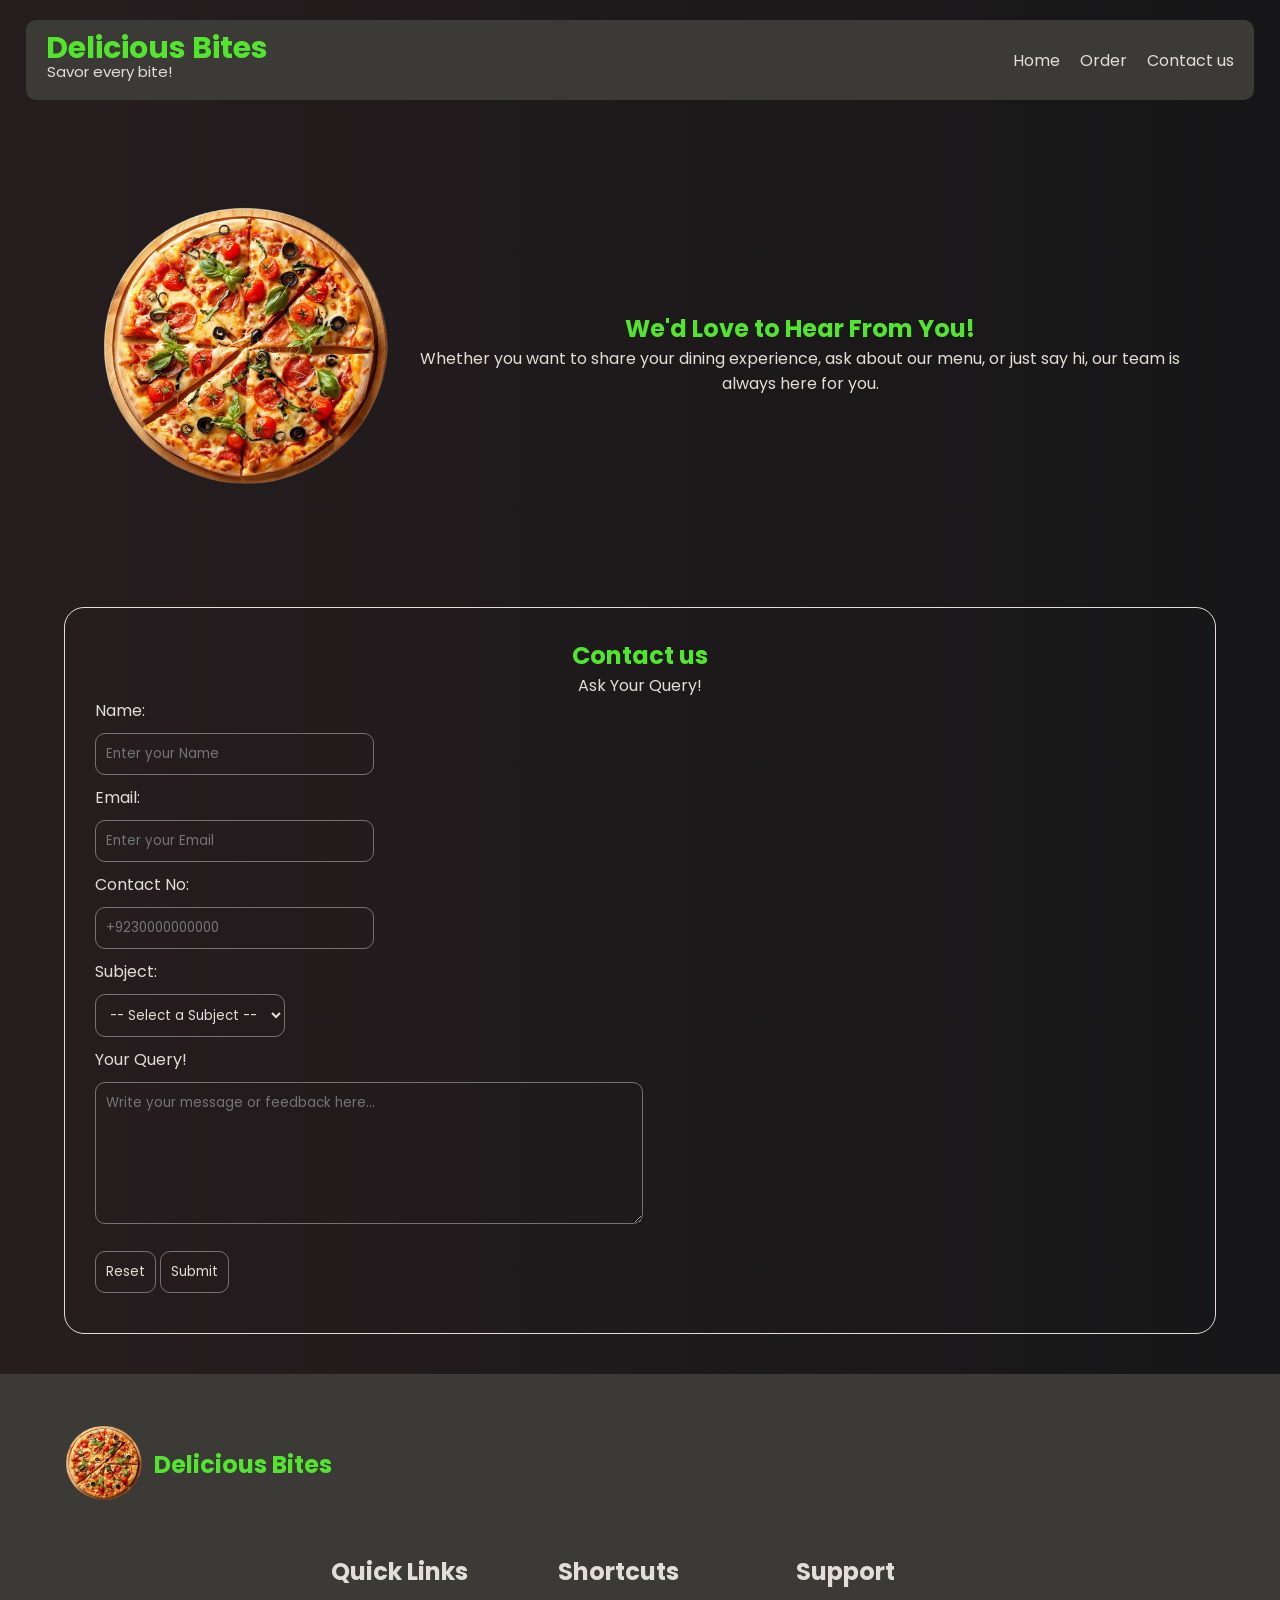
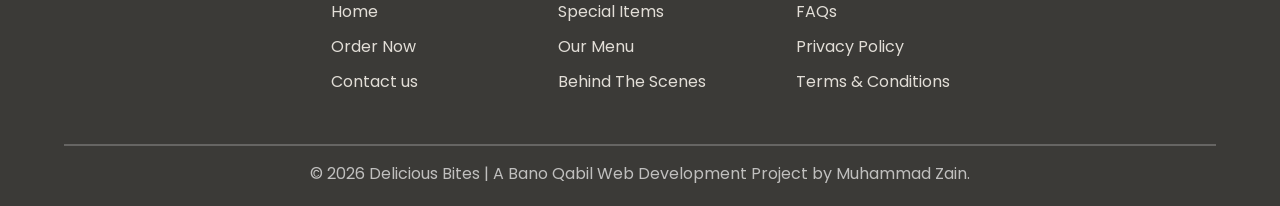
==== contact.html @ 1e4014ba "Add files via upload" ====
<!DOCTYPE html>
<html lang="en">

<head>
    <meta charset="UTF-8">
    <meta name="viewport" content="width=device-width, initial-scale=1.0">
    <title>Contact - Delicious Bites</title>
    <link rel="stylesheet" href="style.css">
    <link rel="preconnect" href="https://fonts.googleapis.com">
    <link rel="preconnect" href="https://fonts.gstatic.com" crossorigin>
    <link
        href="https://fonts.googleapis.com/css2?family=Poppins:ital,wght@0,100;0,200;0,300;0,400;0,500;0,600;0,700;0,800;0,900;1,100;1,200;1,300;1,400;1,500;1,600;1,700;1,800;1,900&display=swap"
        rel="stylesheet">
</head>

<body>

    <header>
        <nav>

            <div class="nav-items1">
                <h1>Delicious Bites</h1>
                <p>Savor every bite!</p>

            </div>

            <div class="nav-items2">
                <ul>
                    <li><a href="index.html">Home</a></li>
                    <li><a href="order.html">Order</a></li>
                    <li><a href="contact.html">Contact us</a></li>
                </ul>
            </div>


        </nav>
    </header>

    <main>
        <section id="hero">
            <div class="container">


                <div class="image">
                    <img src="assets/pizza.png" alt="hero-image" height="300">

                </div>



                <div class="hero-about">

                    <h1>We'd Love to Hear From You!</h1>

                    <p>Whether you want to share your dining experience, ask about our menu, or just say hi, our team is
                        always here for you.</p>
                </div>



            </div>
        </section>

        <section id="order-section">


            <div class="order-form">
                <h1>Contact us</h1>
                <form action="submit.php" method="get">

                    <legend>Ask Your Query!</legend>


                    <label for="name">Name: </label>

                    <br>

                    <input type="text" id="name" name="name" placeholder="Enter your Name" required><br>

                    <label for="email">Email:</label>

                    <br>

                    <input type="email" id="email" name="email" placeholder="Enter your Email" required>

                    <br>

                    <label for="contact">Contact No:</label>
                    <br>
                    <input type="tel" id="contact" name="contact" placeholder="+9230000000000">


                    <br>

                    <label for="subject">Subject:</label><br>
                    <select name="message_subject" id="subject" required>

                        <option value="">-- Select a Subject --</option>
                        <option value="feedback">Feedback & Suggestions</option>
                        <option value="complaint">Order Issue / Complaint</option>
                        <option value="catering">Event Catering</option>
                        <option value="general">General Inquiry</option>

                    </select>

                    <br>

                    <label for="user-message">Your Query!</label>

                    <br>

                    <textarea id="user-message" name="contact_message" rows="6" cols="45"
                        placeholder="Write your message or feedback here..." required></textarea>




                    <br>

                    <input class="reset" type="reset">
                    <input class="submit" type="submit">











                </form>
            </div>



        </section>

    </main>

    <footer style="margin-top: 40px;">
        <section id="footer-section">

            <div class="footer-logo">
                <img src="assets/pizza.png" alt="">
                <h1>Delicious Bites</h1>
            </div>

            <div class="footer-container">

                <div class="footer-links">
                    <h2>Quick Links</h2>
                    <a href="index.html">Home</a>
                    <a href="order.html#order-section">Order Now</a>
                    <a href="contact.html">Contact us</a>
                </div>

                <div class="shortcuts">
                    <h2>Shortcuts</h2>
                    <a href="index.html#special">Special Items</a>
                    <a href="index.html#table-section">Our Menu</a>
                    <a href="index.html#cooking">Behind The Scenes</a>

                </div>

                <div class="action-links">
                    <h2>Support</h2>
                    <a href="#">FAQs</a>
                    <a href="#">Privacy Policy</a>
                    <a href="#">Terms & Conditions</a>

                </div>




            </div>

            <div class="hr-sec">

                <hr>

                <p class="copyright-text">&copy; 2026 Delicious Bites | A Bano Qabil Web Development Project by Muhammad
                    Zain.</p>
            </div>


        </section>


    </footer>

</body>

</html>
---- style.css ----
*{
    margin: 0;
    padding: 0;
    box-sizing: border-box;
    font-family: poppins;
}

:root{
    --primarycolor: rgb(82, 228, 46);

    --secondarycolor: rgb(226, 222, 215);
}

html{

    scroll-behavior: smooth;

}


/* NAVBAR */

/* HOME PAGE */


header{
    position: sticky;
    width: 96vw;
     margin: 20px auto;
    top: 0;
    z-index: 1;
    
}
header nav {
    display: flex;
    background-color: rgb(59, 58, 55);
    
    height: 80px;
    line-height: 23px;
     width: 96vw;
     margin: 20px auto;
     border-radius: 10px;
    justify-content: space-between;
    align-items: center;
    padding: 0 20px;

    

    
    
}

header nav h1{
    color: rgb(82, 228, 46);
    font-size: 30px;
}




    
.nav-items1 p{
    position: relative;
    left: 1px;
    color: rgb(226, 222, 215);
    font-size: 15px;
    
}

.nav-items2 ul{
    display: flex ;
    gap: 20px;
}

.nav-items2 ul li{
    list-style: none;
}



.nav-items2 ul li a{
    text-decoration: none;
   color: rgb(226, 222, 215);
    
    
    
}

.nav-items2 ul li a:hover{
    color: rgb(134, 161, 12);
}


/* MAIN SECTION */


body{
    background-color: rgb(23, 24, 26);
    background-image: linear-gradient(to right, rgba(82, 44, 44, 0.253), rgba(21, 21, 22, 0.507));
}


/* HERO SECTION */

main .container{
    display: flex;
    justify-content: center;
    align-items: center;
    width: 85vw;
    margin: 100px auto; 
    gap: 20px;
    

}

main{
    width: 90vw;
    margin: auto;
}



.hero-about{
     text-align: center;
     margin: auto;
     display: flex;
     width: 90vw;
     flex-direction: column;
     align-items: center;

}

.hero-about h1{
   color: rgb(82, 228, 46);
}
.hero-about  p{

    color: rgb(226, 222, 215);

}

#cooking{
    width: 90vw;
    margin: auto;
}

#cooking video{
    width: 90vw;
    margin: 30px auto;
    border-radius: 20px;
}

#cooking h1{
    color: var(--primarycolor);
    text-decoration: overline;
}


/* TABLE SECTION */

table{
    color: white;
    width: 90vw;
    margin: 20px auto;
    border-collapse: collapse;
    border-style: hidden;
    border: 1px solid beige;
    
     
}

table td ,th{
    border: 1px solid beige;
    padding: 20px 1px;
}

table th{
    color: var(--primarycolor);
}




#table-section h2{
    font-size: 30px;
   color: var(--primarycolor);
   text-decoration: overline;
}

/* SPECIAL ITEMS SECTION */

#special{
    /* background-color: antiquewhite; */
    width: 90vw;
    margin: 70px auto;
}

#special h1{
    color: var(--primarycolor);
    text-decoration: overline;

}

#special ul{
    color: var(--secondarycolor);
}

#special ul li{
    list-style-position: inside;
}

#special h2{
    color: var(--secondarycolor);
    margin-top: 20px;
    /* text-decoration:overline; */
}


#special audio{
    
    width: 90vw;
    margin: 0px auto;
    margin-top: 30px;
    
    
}

/* I-FRAME SECTION */

#framing{

    width: 90vw;
    margin: auto;

}

#framing h1{
    color: var(--primarycolor);
    text-decoration: overline;
}

#framing iframe{
    height: 400px;
    width: 90vw;
    margin-top: 30px;
    border-radius: 20px;
}


#map{
    width: 90vw;
    margin: 20px auto;
}

#map h1{
    color: var(--primarycolor);
    text-decoration: overline;
    margin-top: 50px;
}

#map iframe{
    border-radius: 20px;
    width: 90vw;
    margin: 30px auto;
}

/* FOOTER SECTION */

footer{

    background-color: rgb(59, 58, 55);
    
}

footer #footer-section{
    width: 90vw;
    margin: 0px auto;
}
footer #footer-section .footer-logo{
    display: flex;
    /* justify-content: center; */
    align-items: center;
    gap: 10px;
    padding: 50px 0;
}

footer #footer-section .footer-logo h1{
    color: var(--primarycolor);
}
footer #footer-section img{
    height: 80px;
}


.footer-links h2{
    color: var(--secondarycolor);
}

.footer-links a{
    color: var(--secondarycolor);
    /* text-align: center; */
    text-decoration: none;
}

.footer-links{
    display: flex;
    flex-direction: column;
    gap: 10px;
}

.footer-container{
    display: flex;
    justify-content: center;
    gap: 90px;
    flex-wrap: wrap;
}

#footer-section .shortcuts h2{
    color: var(--secondarycolor);

}

#footer-section .shortcuts a{
    color: var(--secondarycolor);
    text-decoration: none;
}

#footer-section .shortcuts a:hover{
    color: var(--primarycolor);
}
#footer-section .shortcuts{
    display: flex;
    flex-direction: column;
    gap: 10px;
}

.action-links{
display: flex;
flex-direction: column;
gap: 10px;

}

.action-links h2{
    color: var(--secondarycolor);

}

.action-links  a{
    color: var(--secondarycolor);
    text-decoration: none;
}

.find-us h2{
    color: var(--secondarycolor);
}

.find-us a{
    color: var(--secondarycolor);
    text-decoration: none;
}

hr{
    
    width: 100%;
    border: 1px solid rgba(255, 255, 255, 0.219);
}

.hr-sec{
    margin-top: 50px;
}

.hr-sec p{
    margin-top: 15px;
    text-align: center;
    padding-bottom: 20px;
}

.copyright-text{
    color: rgba(255, 255, 255, 0.678);
    
}

footer a:hover{

    color: rgb(134, 161, 12);

}



/* MEDIA QUERY */

@media screen and (max-width:628px) {

    main .container{
        

        gap: 0;

        flex-wrap: wrap;
    
    }



    header nav{
        display: flex;
        flex-direction: column;

        width: 90vw;
        margin: auto;
        
        align-items: center;
        justify-content: center;
        gap: 10px;
    }

    .nav-items2 {
        display: flex;
        justify-content: center;
        align-items: center;
        text-align: center;
    }

    header nav p{
        display: none;
    }
    
    main .container{
    display: flex;
    justify-content: center;
   
    align-items: center;
    width: 85vw;
    margin: 50px auto; 
    /* background-color: antiquewhite; */

    
}

footer #footer-section .footer-logo{
    display: flex;
    justify-content: center;
    

}

.footer-container{
    display: flex;
    flex-direction: column;
    /* justify-content: center; */
    align-items: center;
}

}


/* ORDER PAGE */


#order-section h1{
    color: var(--primarycolor);
    text-align: center;
}

#order-section legend{
    text-align: center;
    color: var(--secondarycolor);
}

.order-form{

    border: 1px solid var(--secondarycolor);
    padding: 30px;
    border-radius: 20px;
}





#order-section label{

    color: var(--secondarycolor);

}
#order-section input{
    padding: 10px 10px;
    margin: 10px 0;
    
    border-radius: 10px;
    border: 0.5px solid rgba(255, 255, 255, 0.377); 
    ;
    color: var(--secondarycolor);
    
    background-color: transparent;


}

#order-section select{
    padding: 10px 10px;
    margin: 10px 0;
    width: 190px;
    
    border-radius: 10px;
    border: 0.5px solid rgba(255, 255, 255, 0.377); 
    ;
    color: var(--secondarycolor);
    
    background-color: transparent;


}

#order-section  option{
    color: black;
    background-color: rgba(255, 255, 255, 0.377);
}

#order-section .reset{

    cursor: pointer;
    
    transition: all 0.2s ease-in-out;


    
}

#order-section .reset:hover{
    background-color: rgb(255, 0, 0);
    
}


#order-section .submit{
    cursor: pointer;
    
    transition: all 0.2s ease-in-out;
}

#order-section .submit:hover{
    background-color: var(--primarycolor);
    color: rgb(23, 23, 24);
}

/* Contact Page */

textarea{
    padding: 10px 10px;
    margin: 10px 0;
    
    border-radius: 10px;
    border: 0.5px solid rgba(255, 255, 255, 0.377); 
    ;
    color: var(--secondarycolor);
    
    background-color: transparent;
}
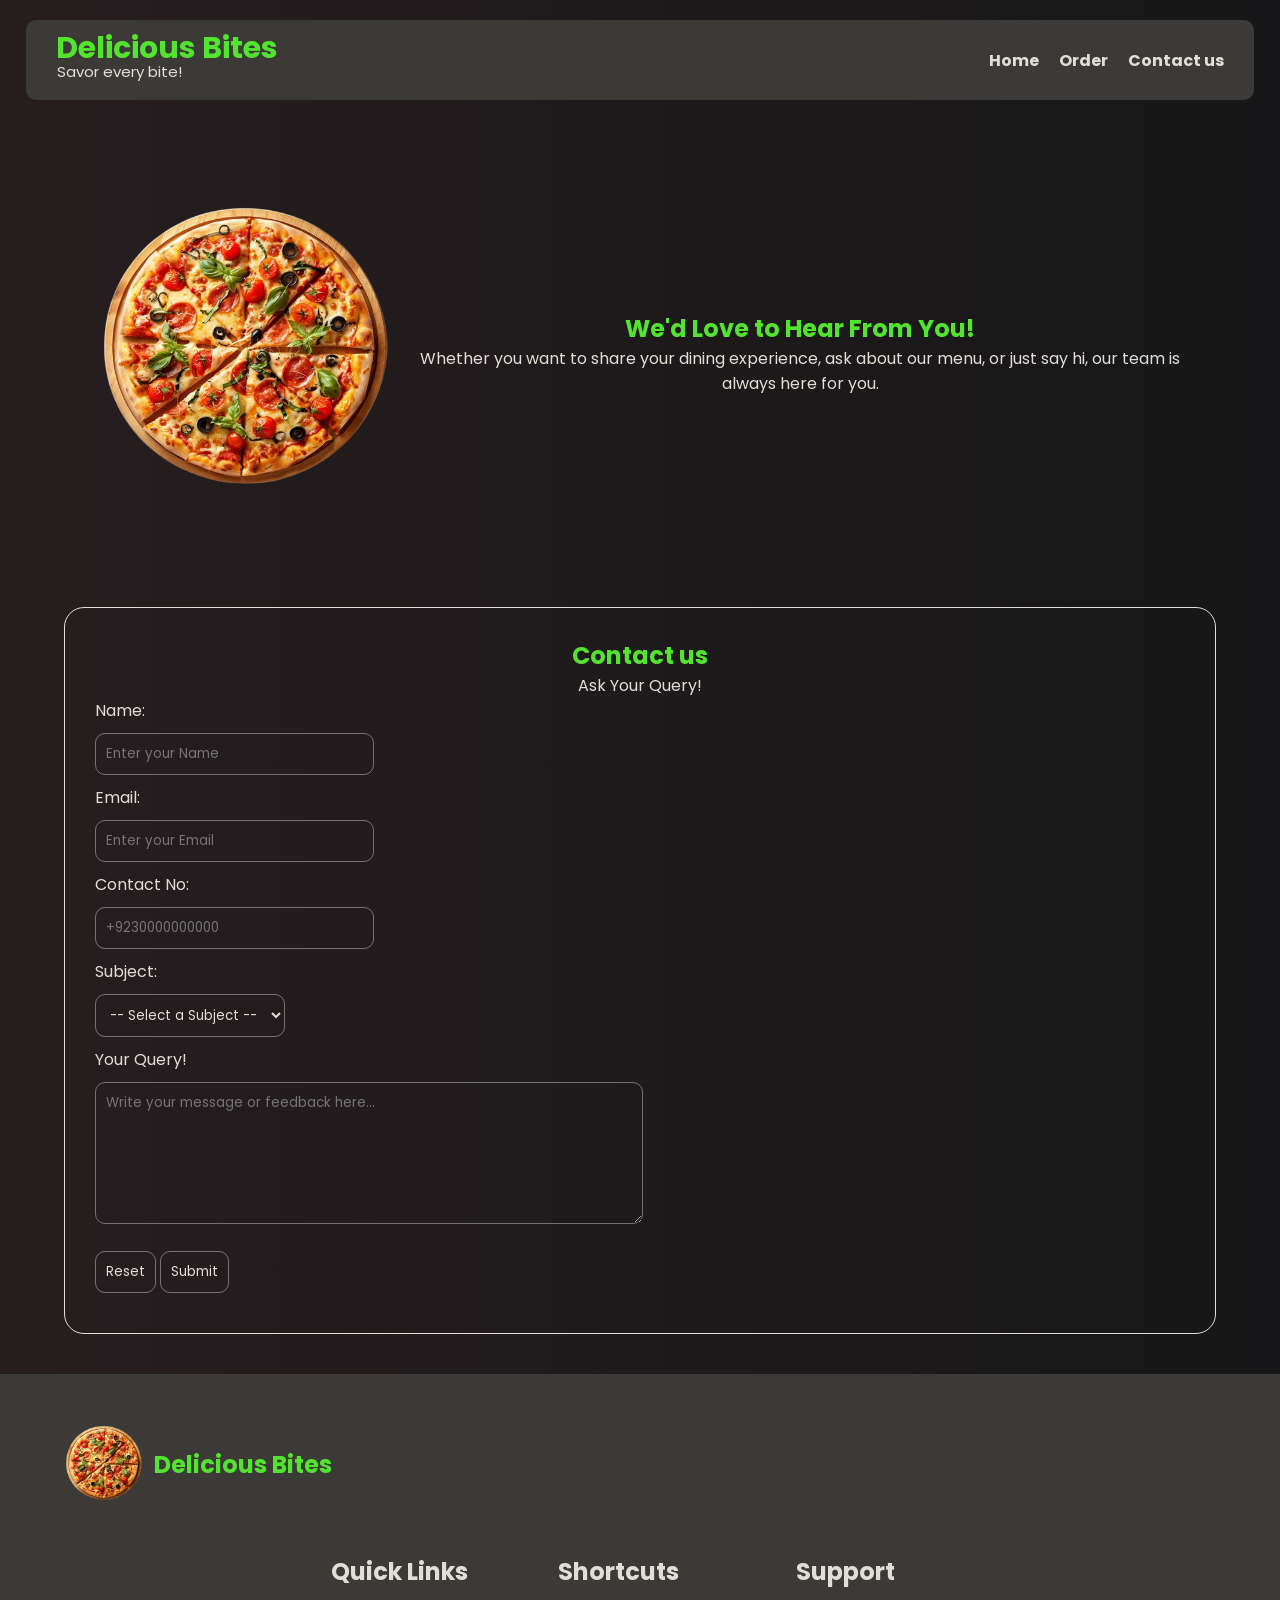
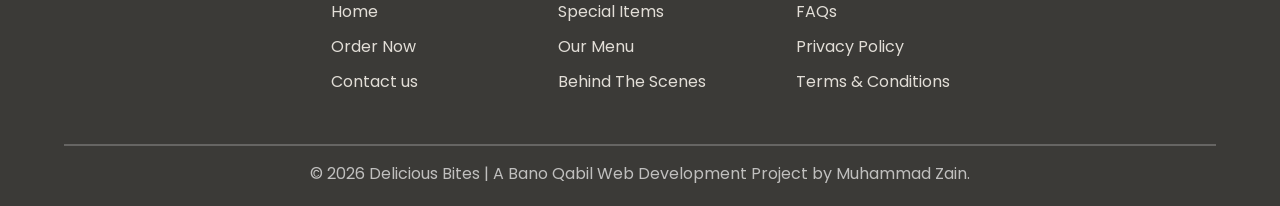
==== commit 35058ae5: "Add files via upload" ====
--- a/contact.html
+++ b/contact.html
@@ -16,25 +16,28 @@
 <body>
 
     <header>
-        <nav>
-
-            <div class="nav-items1">
-                <h1>Delicious Bites</h1>
-                <p>Savor every bite!</p>
-
-            </div>
-
-            <div class="nav-items2">
-                <ul>
-                    <li><a href="index.html">Home</a></li>
-                    <li><a href="order.html">Order</a></li>
-                    <li><a href="contact.html">Contact us</a></li>
-                </ul>
-            </div>
-
-
-        </nav>
-    </header>
+    <nav class="navbar">
+        <div class="nav-items1">
+            <h1>Delicious Bites</h1>
+            <p>Savor every bite!</p>
+        </div>
+
+        <!-- Hamburger Menu -->
+        <div class="hamburger" id="hamburger">
+            <span class="bar"></span>
+            <span class="bar"></span>
+            <span class="bar"></span>
+        </div>
+
+        <div class="nav-items2" id="nav-menu">
+            <ul class="nav-links">
+                <li><a href="index.html">Home</a></li>
+                <li><a href="order.html">Order</a></li>
+                <li><a href="contact.html">Contact us</a></li>
+            </ul>
+        </div>
+    </nav>
+</header>
 
     <main>
         <section id="hero">
@@ -191,6 +194,8 @@
 
     </footer>
 
+    <script src="script.js"></script>
+
 </body>
 
 </html>
--- a/style.css
+++ b/style.css
@@ -406,7 +406,7 @@
 
     header nav{
         display: flex;
-        flex-direction: column;
+        /* flex-direction: column; */
 
         width: 90vw;
         margin: auto;
@@ -453,10 +453,224 @@
     align-items: center;
 }
 
+
+#featured .cards{
+    display: flex;
+
+    justify-content: center;
+    
+
+
+    
+}
+
+}
+
+/* Basic Navbar Styling */
+.navbar {
+    display: flex;
+    justify-content: space-between;
+    align-items: center;
+    padding: 15px 30px;
+    background-color: rgb(59, 58, 55);
+    position: relative;
+}
+
+
+.nav-links {
+    display: flex;
+    gap: 20px;
+    list-style: none;
+    margin: 0;
+    padding: 0;
+}
+
+.nav-links a {
+    text-decoration: none;
+    color: #333;
+    font-weight: bold;
+}
+
+/* Hamburger Icon Design */
+.hamburger {
+    display: none; 
+    cursor: pointer;
+    flex-direction: column;
+    gap: 5px;
+}
+
+.hamburger .bar {
+    width: 25px;
+    height: 3px;
+    background-color: var(--secondarycolor);
+    border-radius: 3px;
+    transition: all 0.3s ease;
+}
+
+/* Mobile Responsive Code */
+@media (max-width: 628px) {
+    .hamburger {
+        display: flex; 
+    }
+
+    .nav-items2 {
+        display: none; 
+        position: absolute;
+        top: 100%;
+        left: 0;
+        width: 100%;
+        background-color: rgb(59, 58, 55);
+        text-align: center;
+        color: var(--secondarycolor);
+        box-shadow: 0 4px 6px rgba(0,0,0,0.1);
+    }
+
+    /* Hamburger to Cross Animation */
+.hamburger.open .bar:nth-child(1) {
+    transform: translateY(8px) rotate(45deg);
+}
+
+.hamburger.open .bar:nth-child(2) {
+    opacity: 0; 
+}
+
+.hamburger.open .bar:nth-child(3) {
+    transform: translateY(-8px) rotate(-45deg);
+}
+
+    .nav-links {
+        flex-direction: column;
+        padding: 20px 0;
+        gap: 15px;
+    }
+
+ 
+    .nav-items2.active {
+        display: block;
+    }
 }
 
 
 /* ORDER PAGE */
+
+#featured{
+
+    width: 90vw;
+
+}
+
+#featured h1{
+    color: var(--primarycolor);
+}
+
+#featured .cards{
+    display: flex;
+    flex-wrap: wrap;
+    /* background-color: rgb(88, 72, 50); */
+    width: 80vw;
+    justify-content: center;
+    margin: 40px auto;
+    gap: 50px;
+    
+
+    
+}
+#featured .card{
+
+    height:410px;
+    width: 300px;
+    background-image: linear-gradient(to right, rgba(82, 44, 44, 0.253), rgba(21, 21, 22, 0.507));
+    border-radius: 20px;
+    border: 1px solid wheat;
+    display: flex;
+    flex-direction: column;
+    align-items: center;
+    transition: all 0.1s ease-in-out;
+    
+
+}
+
+#featured .card:hover{
+    transform: scale(1.1);
+    box-shadow: 1px 1px 10px var(--primarycolor);
+    cursor: pointer;
+
+}
+
+#featured .card img{
+    height: 200px;
+    width: 200px;
+    margin-top: 10px;
+  
+}
+
+#featured .card h3{
+    color: var(--secondarycolor);
+}
+#featured .card p:first-of-type{
+    color: var(--secondarycolor);
+    text-align: center;
+    margin-top: 10px;
+    
+}
+#featured .card p:last-of-type{
+    color: var(--secondarycolor);
+    text-align: center;
+    margin-top: 3px;
+    
+}
+
+#featured .card .checkout{
+    display: flex;
+    height: 100px;
+    /* background-color: antiquewhite; */
+    align-items: center;
+    gap: 15px;
+    margin-bottom: 10px;
+
+}
+
+
+#featured .card .checkout label{
+    color:  var(--secondarycolor);
+}
+#featured .card .checkout input{
+
+    width: 40px;
+    height: 30px;
+    border-radius: 5px;
+    border: 1px solid rgba(255, 255, 255, 0.808);
+    color: white;
+    display: flex;
+    justify-content: center;
+    text-indent: 10px;
+    background-color: transparent;
+    background-image: linear-gradient(to right, rgba(82, 44, 44, 0.253), rgba(21, 21, 22, 0.507));
+
+}
+
+
+#featured .card a button {
+    /* margin-top: 10px; */
+    padding: 5px 10px; 
+    border-radius: 10px;
+    border-color: transparent;
+    background-color: var(--primarycolor);
+    color: black;
+    transition: all 0.2s ease-in-out;
+
+    
+}
+
+#featured .card a button:hover{
+    background-color: rgb(0, 44, 240) ;
+    color: white;
+    cursor: pointer;
+    transform: scale(1.05);
+
+}
+
+/* ----------------------------------------------------- */
 
 
 #order-section h1{
